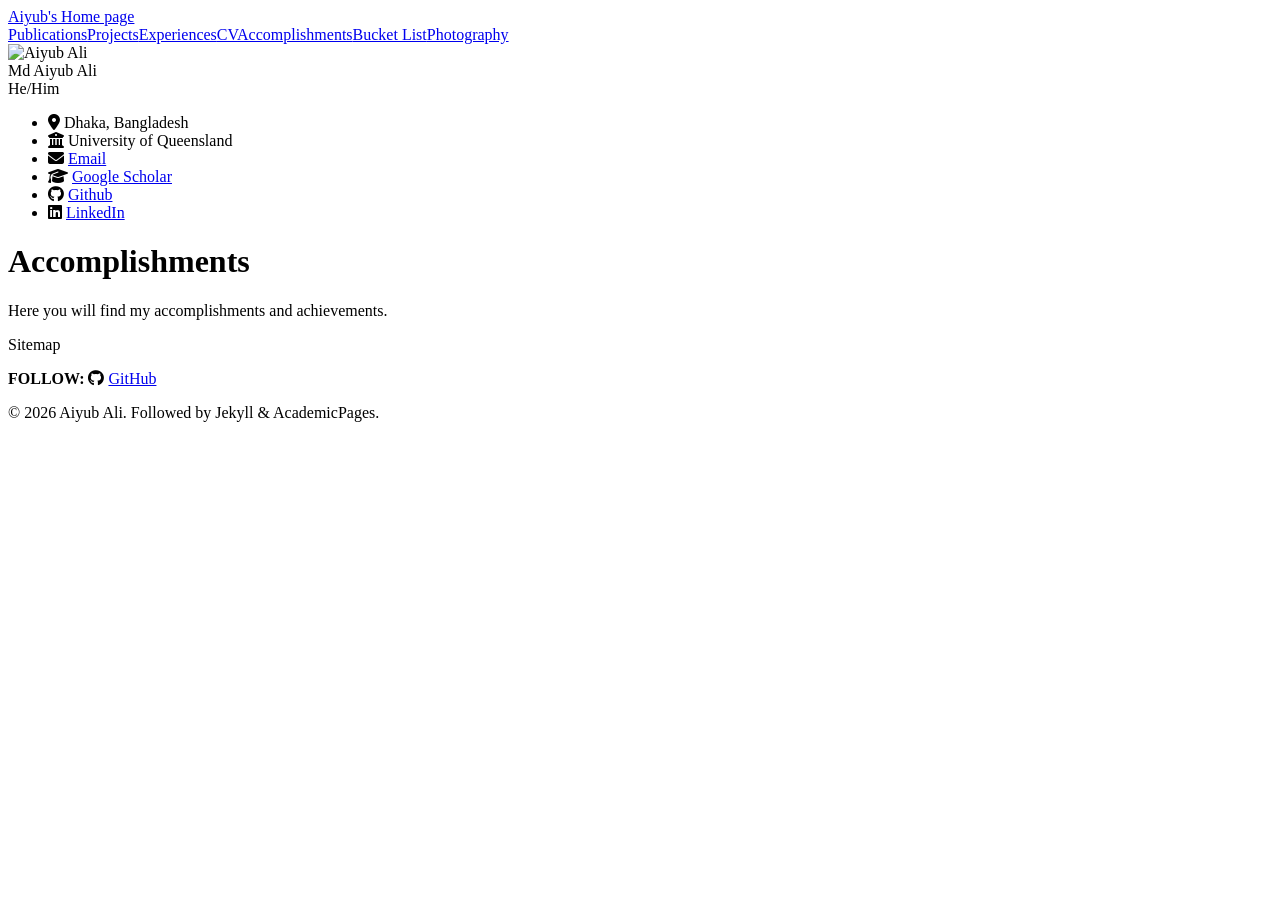
==== site/accomplishments.html @ 61f8849c "I just fixed side bar for home and publication page" ====
<!doctype html>
<html lang="en">
<head>
  <meta charset="utf-8">
  <meta name="viewport" content="width=device-width,initial-scale=1">
  <title>Accomplishments — Aiyub Ali</title>
  <link rel="stylesheet" href="/css/styles.css">
  <link rel="stylesheet" href="https://cdnjs.cloudflare.com/ajax/libs/font-awesome/6.5.0/css/all.min.css">
</head>
<body>
  <div class="topbar"><div class="inner"><a class="brand" href="/">Aiyub's Home page</a>
    <nav id="navlinks" class="navlinks"><a href="/publications.html">Publications</a><a href="/projects.html">Projects</a><a href="/experiences.html">Experiences</a><a href="/cv.html">CV</a><a href="/accomplishments.html">Accomplishments</a><a href="/bucket-list.html">Bucket List</a><a href="/photography.html">Photography</a></nav></div></div>

  <div class="site-container">
  <div class="main-layout">
    <aside class="profile-sidebar">
        <div class="photo-wrap"><img class="profile-photo" src="/images/aiyub.jpeg" alt="Aiyub Ali"></div>
        <div class="name">Md Aiyub Ali</div>
        <div class="pronouns">He/Him</div>
        <ul class="meta">
          <li><i class="fa fa-map-marker-alt"></i> Dhaka, Bangladesh</li>
          <li><i class="fa fa-university"></i> University of Queensland</li>
          <li><i class="fa fa-envelope"></i> <a href="mailto:aiyubali15-13456@diu.edu.bd">Email</a></li>
          <li><i class="fa fa-graduation-cap"></i> <a href="https://scholar.google.com/citations?user=7TGnxUMAAAAJ" target="_blank" rel="noopener">Google Scholar</a></li>
          <li><i class="fa-brands fa-github"></i> <a href="https://github.com/mdaiyub" target="_blank" rel="noopener">Github</a></li>
          <li><i class="fa-brands fa-linkedin"></i> <a href="https://www.linkedin.com/in/md-aiyub-ali-b60173196/" target="_blank" rel="noopener">LinkedIn</a></li>
        </ul>
    </aside>

    <main class="page-content">
        <h1>Accomplishments</h1>
        <p class="lead">Here you will find my accomplishments and achievements.</p>
        <!-- Add your blog posts content here -->
    </main>
  </div>
  </div>

  <footer class="site-footer">
      <div class="footer-container">
        <p class="footer-sitemap">Sitemap</p>
        <p class="footer-follow">
          <strong>FOLLOW:</strong>
          <i class="fa-brands fa-github"></i>
          <a href="https://github.com/mdaiyub" target="_blank">GitHub</a>
        </p>
        <p class="footer-copy">
          © 2026 Aiyub Ali. Followed by Jekyll & AcademicPages.
        </p>
    </div>
  </footer>
</body>
</html>
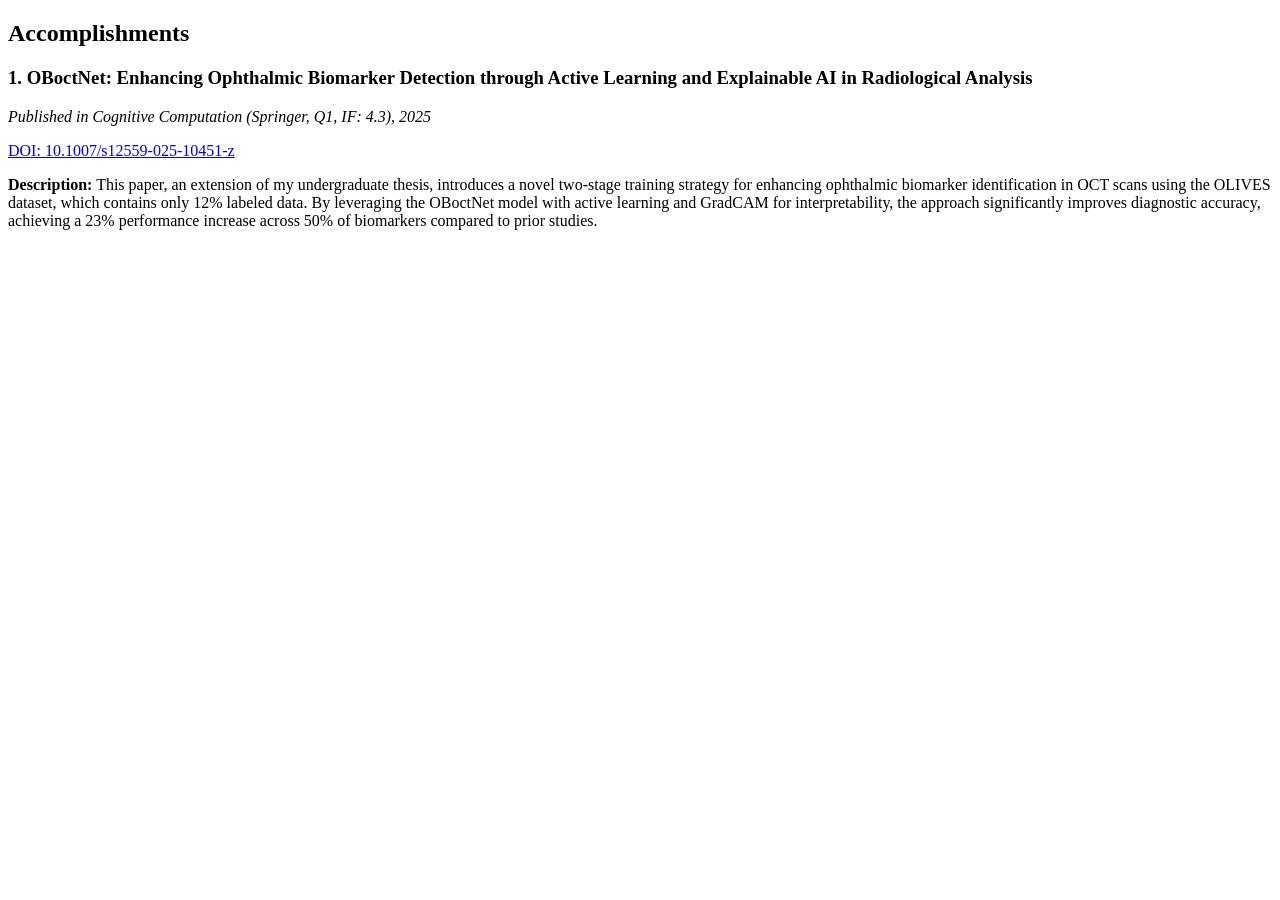
==== commit d7619bb4: "I designed a baseline page for all" ====
--- a/site/accomplishments.html
+++ b/site/accomplishments.html
@@ -8,45 +8,22 @@
   <link rel="stylesheet" href="https://cdnjs.cloudflare.com/ajax/libs/font-awesome/6.5.0/css/all.min.css">
 </head>
 <body>
-  <div class="topbar"><div class="inner"><a class="brand" href="/">Aiyub's Home page</a>
-    <nav id="navlinks" class="navlinks"><a href="/publications.html">Publications</a><a href="/projects.html">Projects</a><a href="/experiences.html">Experiences</a><a href="/cv.html">CV</a><a href="/accomplishments.html">Accomplishments</a><a href="/bucket-list.html">Bucket List</a><a href="/photography.html">Photography</a></nav></div></div>
+  <main class="page-content">
+    <section class="publications">
 
-  <div class="site-container">
-  <div class="main-layout">
-    <aside class="profile-sidebar">
-        <div class="photo-wrap"><img class="profile-photo" src="/images/aiyub.jpeg" alt="Aiyub Ali"></div>
-        <div class="name">Md Aiyub Ali</div>
-        <div class="pronouns">He/Him</div>
-        <ul class="meta">
-          <li><i class="fa fa-map-marker-alt"></i> Dhaka, Bangladesh</li>
-          <li><i class="fa fa-university"></i> University of Queensland</li>
-          <li><i class="fa fa-envelope"></i> <a href="mailto:aiyubali15-13456@diu.edu.bd">Email</a></li>
-          <li><i class="fa fa-graduation-cap"></i> <a href="https://scholar.google.com/citations?user=7TGnxUMAAAAJ" target="_blank" rel="noopener">Google Scholar</a></li>
-          <li><i class="fa-brands fa-github"></i> <a href="https://github.com/mdaiyub" target="_blank" rel="noopener">Github</a></li>
-          <li><i class="fa-brands fa-linkedin"></i> <a href="https://www.linkedin.com/in/md-aiyub-ali-b60173196/" target="_blank" rel="noopener">LinkedIn</a></li>
-        </ul>
-    </aside>
+      <h1>Accomplishments</h1>
 
-    <main class="page-content">
-        <h1>Accomplishments</h1>
-        <p class="lead">Here you will find my accomplishments and achievements.</p>
-        <!-- Add your blog posts content here -->
-    </main>
-  </div>
-  </div>
+      <div class="publication-item">
+        <h3>1. OBoctNet: Enhancing Ophthalmic Biomarker Detection through Active Learning and Explainable AI in Radiological Analysis</h3>
+        <p class="publication-meta"><em>Published in Cognitive Computation (Springer, Q1, IF: 4.3), 2025</em></p>
+        <p class="publication-doi"><a href="https://doi.org/10.1007/s12559-025-10451-z" target="_blank" rel="noopener">DOI: 10.1007/s12559-025-10451-z</a></p>
+        <p class="publication-description"><strong>Description:</strong> This paper, an extension of my undergraduate thesis, introduces a novel two-stage training strategy for enhancing ophthalmic biomarker identification in OCT scans using the OLIVES dataset, which contains only 12% labeled data. By leveraging the OBoctNet model with active learning and GradCAM for interpretability, the approach significantly improves diagnostic accuracy, achieving a 23% performance increase across 50% of biomarkers compared to prior studies.</p>
+      </div>
 
-  <footer class="site-footer">
-      <div class="footer-container">
-        <p class="footer-sitemap">Sitemap</p>
-        <p class="footer-follow">
-          <strong>FOLLOW:</strong>
-          <i class="fa-brands fa-github"></i>
-          <a href="https://github.com/mdaiyub" target="_blank">GitHub</a>
-        </p>
-        <p class="footer-copy">
-          © 2026 Aiyub Ali. Followed by Jekyll & AcademicPages.
-        </p>
-    </div>
-  </footer>
+    </section>
+  </main>
+
+  <script src="/js/layout.js"></script>
+  <script src="/js/script.js"></script>
 </body>
-</html>
+</html>
